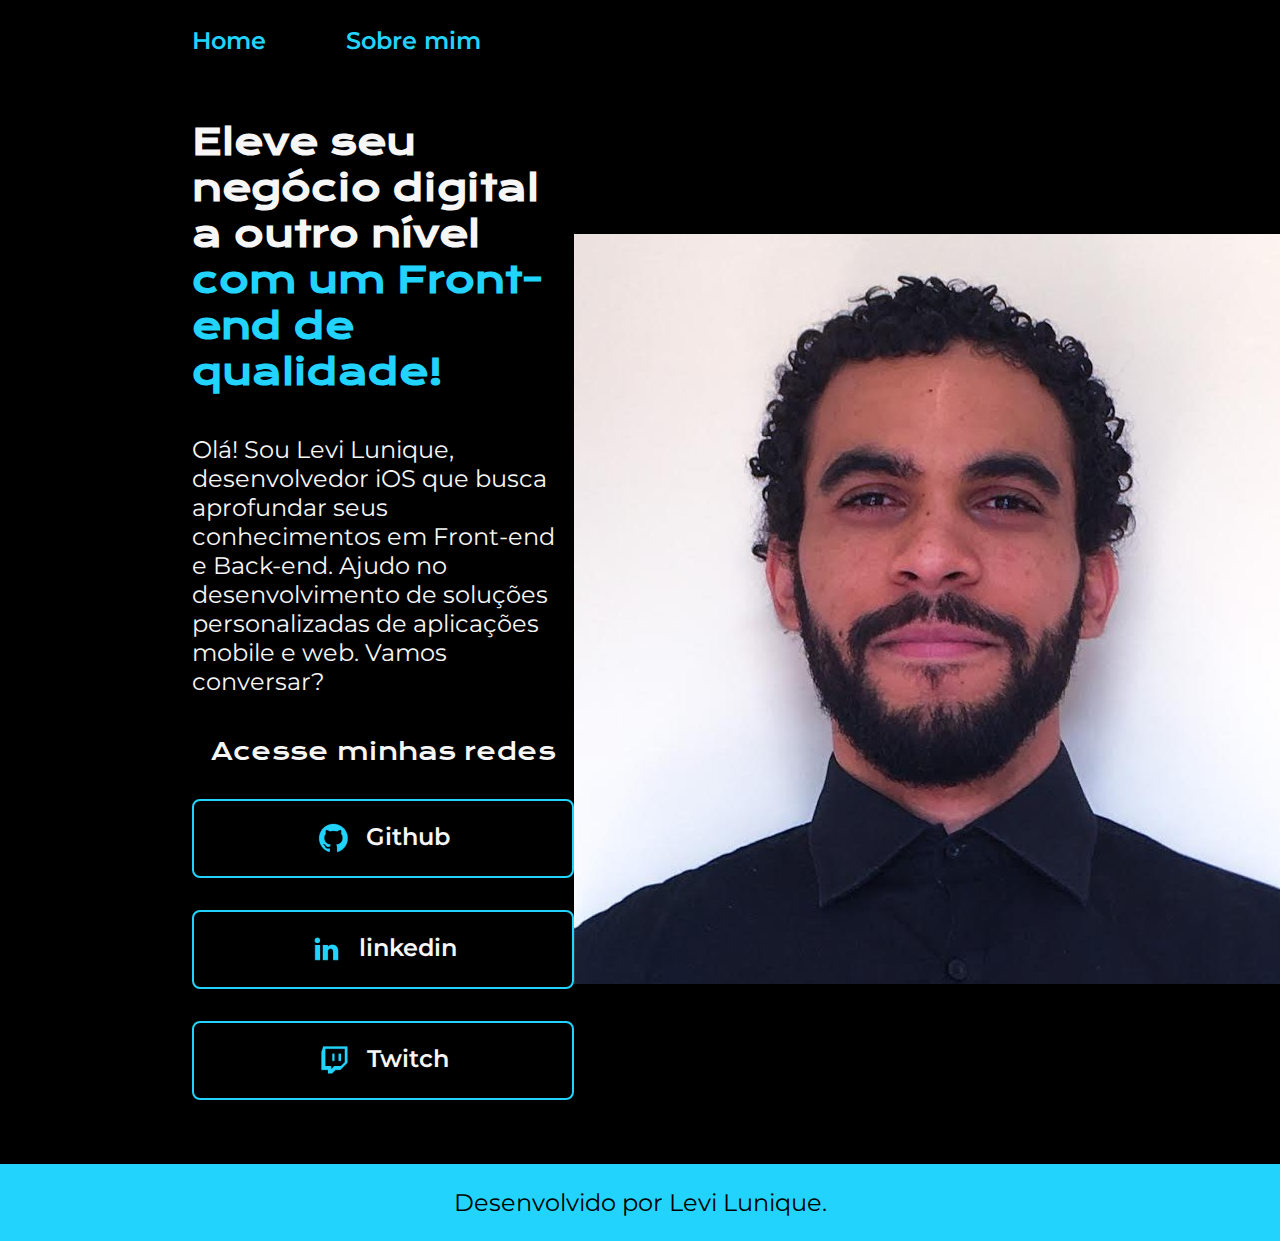
==== index.html @ b65eaec9 "First commit" ====
<!DOCTYPE html>
<html lang="pt-br">

<head>
    <meta charset="UTF-8">
    <meta http-equiv="X-UA-Compatible" content="IE=edge">
    <meta name="viewport" content="width=device-width, initial-scale=1.0">
    <title>Portifolio</title>
    <link rel="stylesheet" href="./styles/style.css">
</head>

<body>
    <header class="cabecalho">
        <nav class="cabecalho__menu">
            <a class="cabecalho__menu__link" href="index.html">Home</a>
            <a class="cabecalho__menu__link" href="about.html">Sobre mim</a>
        </nav>
    </header>
    <main class="apresentacao">
        <section class="apresentacao__conteudo">
            <h1 class="apresentacao__conteudo__titulo">Eleve seu negócio digital a outro nível <strong 
            class="titulo-destaque">com um Front-end de qualidade!
            </strong></h1>
            <p class="apresentacao__conteudo__texto">Olá! Sou Levi Lunique, desenvolvedor
            iOS que busca aprofundar seus conhecimentos em Front-end e Back-end. Ajudo no desenvolvimento de soluções personalizadas de aplicações mobile e web. Vamos
            conversar?</p>
            <div class="apresentacao__links">
                <h2 class="apresentacao__links__subtitulo">Acesse minhas redes</h2>
                <a class="apresentacao__links__link" href="https://github.com/levilunique">
                    <img src="./assets/github.png">
                    Github
                </a>
                <a class="apresentacao__links__link" href="https://www.linkedin.com/in/levi-lunique-1406b0125">
                    <img src="./assets/linkedin.png">
                    linkedin
                </a>
                <a class="apresentacao__links__link" href="https://www.twitch.tv/ivelup">
                    <img src="./assets/twitch.png">
                    Twitch
                </a>
            </div>
        </section>
        <img src="./assets/imagem.jpeg" alt="Foto do Levi Lunique">
    </main>
    <footer class="rodape">
        <p>Desenvolvido por Levi Lunique.</p>
    </footer>
</body>

</html>
---- styles/style.css ----
@import url('https://fonts.googleapis.com/css2?family=Krona+One&family=Montserrat:wght@400;600&display=swap');

:root {
    --cor-primaria: #000000;
    --cor-secundaria: #F6F6F6;
    --cor-terciaria: #22D4FD;
    --cor-hover: #272727;

    --fonte-primaria: 'Krona One', sans-serif;
    --fonte-secundaria: 'Montserrat', sans-serif;
}
*{
    margin: 0;
    padding: 0;
}

body{
    box-sizing: border-box;
    background-color: var(--cor-primaria);
    color: var(--cor-secundaria);
}
.cabecalho{
    padding: 2% 0% 0% 15%;
}
.cabecalho__menu{
    display: flex;
    gap: 80px;
}
.cabecalho__menu__link{
    font-family: var(--fonte-secundaria);
    font-size: 24px;
    font-weight: 600;
    color: var(--cor-terciaria);
    text-decoration: none;
}
.apresentacao{
    padding: 5% 15%;
    display: flex;
    align-items: center;
    justify-content: space-between;
}
.apresentacao__conteudo{
    width: 615px;
    display: flex;
    flex-direction: column;
    gap: 40px;
}

.apresentacao__conteudo__titulo{
    font-size: 2.25rem;
    font-family: var(--fonte-primaria);
}
.titulo-destaque{
    color: var(--cor-terciaria);
}
.apresentacao__conteudo__texto{
    font-size: 24px;
    font-family: var(--fonte-secundaria);
}

.apresentacao__links{
    display: flex;
    flex-direction: column;
    justify-content: space-between;
    align-items: center;
    gap: 32px;
}
.apresentacao__links__subtitulo{
    font-family: var(--fonte-primaria);
    font-weight: 400;
    font-size: 24px;
}
.apresentacao__links__link{
    display: flex;
    justify-content: center;
    gap: 16px;
    border: 2px solid var(--cor-terciaria);
    width: 378px;
    text-align: center;
    border-radius: 8px;
    font-size: 24px;
    font-weight: 600;
    padding: 21.5px 0;
    text-decoration: none;
    color: var(--cor-secundaria);
    font-family: var(--fonte-secundaria);
}
.apresentacao__links__link:hover{
    background-color: var(--cor-hover);
}
.rodape{
    color: var(--cor-primaria);
    background-color: var(--cor-terciaria);
    padding: 24px;
    text-align: center;
    font-family: var(--fonte-secundaria);
    font-size: 24px;
    font-weight: 400;
}
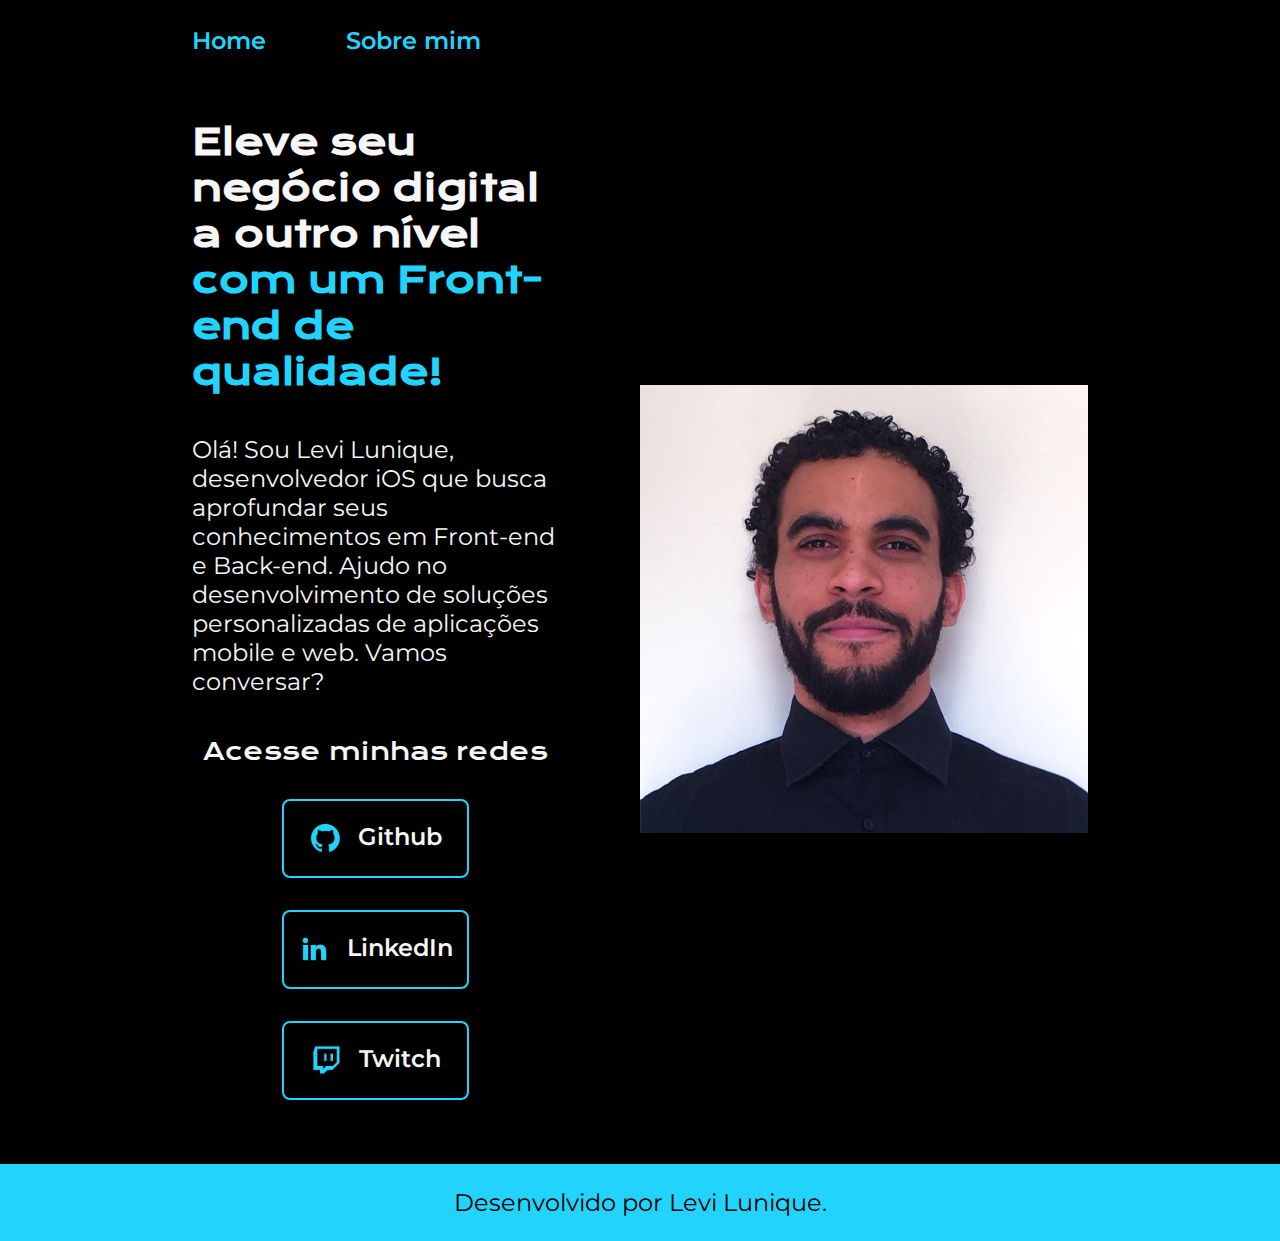
==== commit f5d8d9cd: "Responsive Web Design" ====
--- a/index.html
+++ b/index.html
@@ -26,21 +26,21 @@
             conversar?</p>
             <div class="apresentacao__links">
                 <h2 class="apresentacao__links__subtitulo">Acesse minhas redes</h2>
-                <a class="apresentacao__links__link" href="https://github.com/levilunique">
+                <a class="apresentacao__links__navegacao" href="https://github.com/levilunique">
                     <img src="./assets/github.png">
                     Github
                 </a>
-                <a class="apresentacao__links__link" href="https://www.linkedin.com/in/levi-lunique-1406b0125">
+                <a class="apresentacao__links__navegacao" href="https://www.linkedin.com/in/levi-lunique-1406b0125">
                     <img src="./assets/linkedin.png">
-                    linkedin
+                    LinkedIn
                 </a>
-                <a class="apresentacao__links__link" href="https://www.twitch.tv/ivelup">
+                <a class="apresentacao__links__navegacao" href="https://www.twitch.tv/ivelup">
                     <img src="./assets/twitch.png">
                     Twitch
                 </a>
             </div>
         </section>
-        <img src="./assets/imagem.jpeg" alt="Foto do Levi Lunique">
+        <img class="apresentacao__imagem" src="./assets/imagem.jpeg" alt="Foto do Levi Lunique">
     </main>
     <footer class="rodape">
         <p>Desenvolvido por Levi Lunique.</p>
--- a/styles/style.css
+++ b/styles/style.css
@@ -38,9 +38,10 @@
     display: flex;
     align-items: center;
     justify-content: space-between;
+    gap: 82px;
 }
 .apresentacao__conteudo{
-    width: 615px;
+    width: 50%;
     display: flex;
     flex-direction: column;
     gap: 40px;
@@ -70,12 +71,12 @@
     font-weight: 400;
     font-size: 24px;
 }
-.apresentacao__links__link{
+.apresentacao__links__navegacao{
     display: flex;
     justify-content: center;
     gap: 16px;
     border: 2px solid var(--cor-terciaria);
-    width: 378px;
+    width: 50%;
     text-align: center;
     border-radius: 8px;
     font-size: 24px;
@@ -88,6 +89,11 @@
 .apresentacao__links__link:hover{
     background-color: var(--cor-hover);
 }
+
+.apresentacao__imagem {
+    width: 50%;
+}
+
 .rodape{
     color: var(--cor-primaria);
     background-color: var(--cor-terciaria);
@@ -96,4 +102,24 @@
     font-family: var(--fonte-secundaria);
     font-size: 24px;
     font-weight: 400;
+}
+
+@media (max-width: 1200px){
+
+    .cabecalho {
+        padding: 10%;
+    }
+
+    .cabecalho__menu {
+        justify-content: center;
+    }
+
+    .apresentacao {
+        flex-direction: column-reverse;
+        padding: 5%;
+    }
+
+    .apresentacao__conteudo {
+        width: auto;
+    }
 }